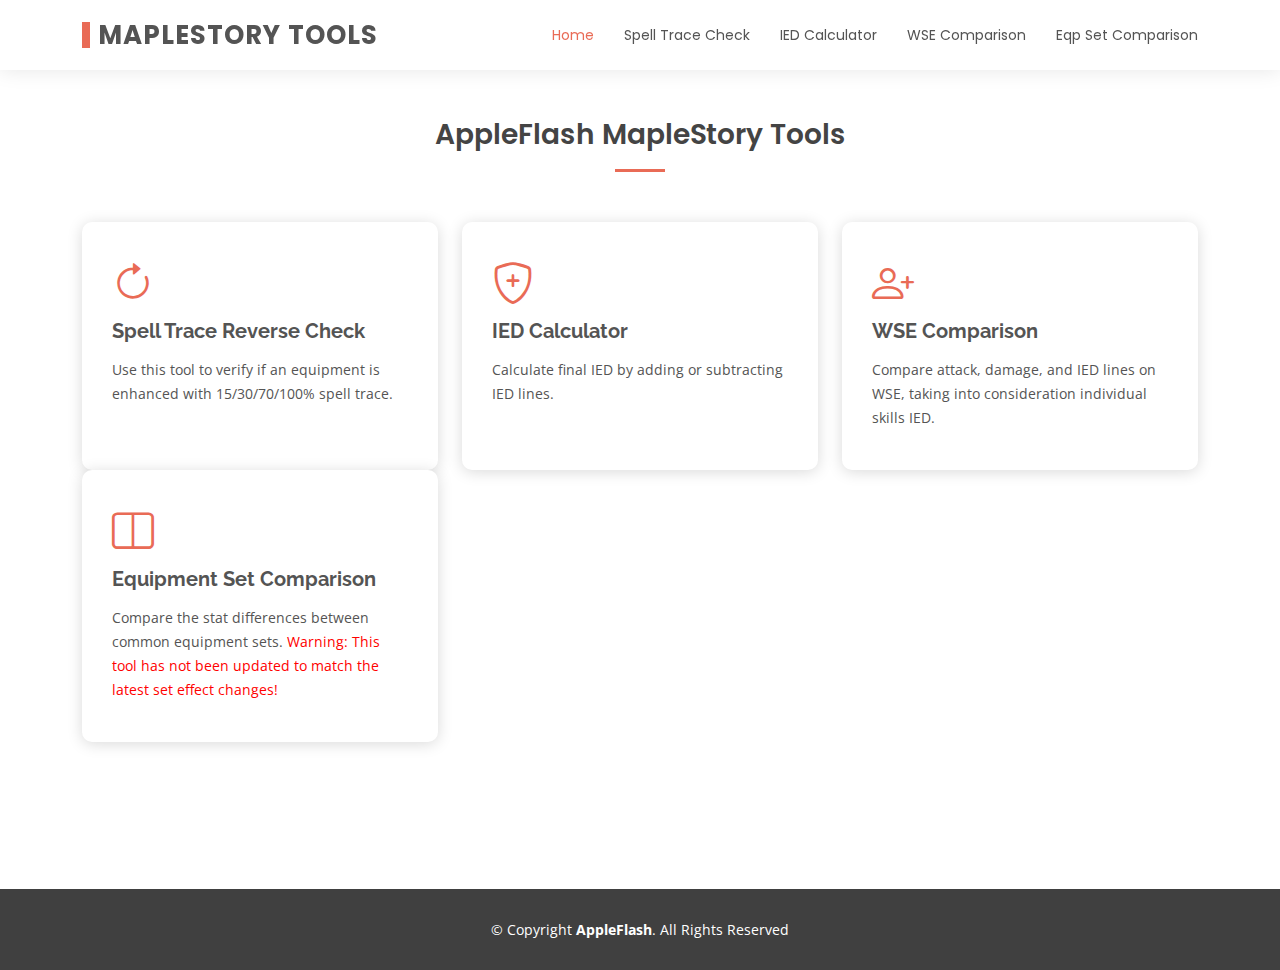
==== index.html @ b4a03d59 "Added WSE Comparison" ====
<!DOCTYPE html>
<html lang="en">

<head>
  <meta charset="utf-8">
  <meta content="width=device-width, initial-scale=1.0" name="viewport">

  <title>MapleStory Tools</title>
  <meta content="" name="description">
  <meta content="" name="keywords">

  <!-- Favicons -->
  <link href="assets/img/favicon.png" rel="icon">
  <link href="assets/img/apple-touch-icon.png" rel="apple-touch-icon">

  <!-- Google Fonts -->
  <link href="https://fonts.googleapis.com/css?family=Open+Sans:300,300i,400,400i,600,600i,700,700i|Raleway:300,300i,400,400i,500,500i,600,600i,700,700i|Poppins:300,300i,400,400i,500,500i,600,600i,700,700i" rel="stylesheet">

  <!-- Vendor CSS Files -->
  <link href="assets/vendor/animate.css/animate.min.css" rel="stylesheet">
  <link href="assets/vendor/bootstrap/css/bootstrap.min.css" rel="stylesheet">
  <link href="assets/vendor/bootstrap-icons/bootstrap-icons.css" rel="stylesheet">
  <link href="assets/vendor/boxicons/css/boxicons.min.css" rel="stylesheet">
  <link href="assets/vendor/glightbox/css/glightbox.min.css" rel="stylesheet">
  <link href="assets/vendor/swiper/swiper-bundle.min.css" rel="stylesheet">

  <!-- Template Main CSS File -->
  <link href="assets/css/style.css" rel="stylesheet">
  
  <style>
	body {
			padding-bottom: 120px;
	}
	[onClick] {
		cursor:pointer;
	}
  </style>

  <!-- =======================================================
  * Template Name: Eterna - v4.3.0
  * Template URL: https://bootstrapmade.com/eterna-free-multipurpose-bootstrap-template/
  * Author: BootstrapMade.com
  * License: https://bootstrapmade.com/license/
  ======================================================== -->
</head>

<body>

  <!-- ======= Header ======= -->
  <header id="header" class="d-flex align-items-center">
    <div class="container d-flex justify-content-between align-items-center">

      <div class="logo">
        <h1><a href="index.html">MapleStory Tools</a></h1>
        <!-- Uncomment below if you prefer to use an image logo -->
        <!-- <a href="index.html"><img src="assets/img/logo.png" alt="" class="img-fluid"></a>-->
      </div>

      <nav id="navbar" class="navbar">
        <ul>
          <li><a class="active" href="index.html">Home</a></li>
          <li><a href="reversetrace.html">Spell Trace Check</a></li>
		  <li><a href="ied.html">IED Calculator</a></li>
		  <li><a href="wse.html">WSE Comparison</a></li>
		  <li><a href="setcompare.html">Eqp Set Comparison</a></li>
        </ul>
        <i class="bi bi-list mobile-nav-toggle"></i>
      </nav><!-- .navbar -->

    </div>
  </header><!-- End Header -->


  <main id="main">
  
  <br>
	<br>
	<div class="container">
		<div class="section-title">
          <h2>AppleFlash MapleStory Tools</h2>
        </div>
	</div>

    <!-- ======= Featured Section ======= -->
    <section id="featured" class="featured">
      <div class="container">

        <div class="row">
		
			<div class="col-lg-4 mt-4 mt-lg-0">
				<div class="icon-box" onclick="location.href='reversetrace.html';">
					<i class="bi bi-arrow-clockwise"></i>
						  <h3><a href="reversetrace.html">Spell Trace Reverse Check</a></h3>
						  <p>Use this tool to verify if an equipment is enhanced with 15/30/70/100% spell trace.</p>
				</div>
			</div>
			
			<br>
			
			<div class="col-lg-4 mt-4 mt-lg-0">
				<div class="icon-box"  onclick="location.href='ied.html';">
					<i class="bi bi-shield-plus"></i>
						<h3><a href="ied.html">IED Calculator</a></h3>
						<p>Calculate final IED by adding or subtracting IED lines.</p>
				</div>
			</div>
			
			<br>
			
			<div class="col-lg-4 mt-4 mt-lg-0">
				<div class="icon-box"  onclick="location.href='wse.html';">
					<i class="bi bi-person-plus"></i>
						<h3><a href="ied.html">WSE Comparison</a></h3>
						<p>Compare attack, damage, and IED lines on WSE, taking into consideration individual skills IED.</p>
				</div>
			</div>
			
			<br>
			
			<div class="col-lg-4 mt-4 mt-lg-0">
				<div class="icon-box"  onclick="location.href='setcompare.html';">
					<i class="bi bi-layout-split"></i>
						<h3><a href="setcompare.html">Equipment Set Comparison</a></h3>
						<p>Compare the stat differences between common equipment sets. <font color=red>Warning: This tool has not been updated to match the latest set effect changes!</font></p>
				</div>
			</div>
			
			<br>
		  
        </div>

      </div>
    </section><!-- End Featured Section -->

  <!-- ======= Footer ======= -->
  <footer id="footer">

    <div class="container">
      <div class="copyright">
        &copy; Copyright <strong><span>AppleFlash</span></strong>. All Rights Reserved
      </div>
    </div>
  </footer><!-- End Footer -->

  <a href="#" class="back-to-top d-flex align-items-center justify-content-center"><i class="bi bi-arrow-up-short"></i></a>

  <!-- Vendor JS Files -->
  <script src="assets/vendor/bootstrap/js/bootstrap.bundle.min.js"></script>
  <script src="assets/vendor/glightbox/js/glightbox.min.js"></script>
  <script src="assets/vendor/isotope-layout/isotope.pkgd.min.js"></script>
  <script src="assets/vendor/php-email-form/validate.js"></script>
  <script src="assets/vendor/purecounter/purecounter.js"></script>
  <script src="assets/vendor/swiper/swiper-bundle.min.js"></script>
  <script src="assets/vendor/waypoints/noframework.waypoints.js"></script>

  <!-- Template Main JS File -->
  <script src="assets/js/main.js"></script>

</body>

</html>
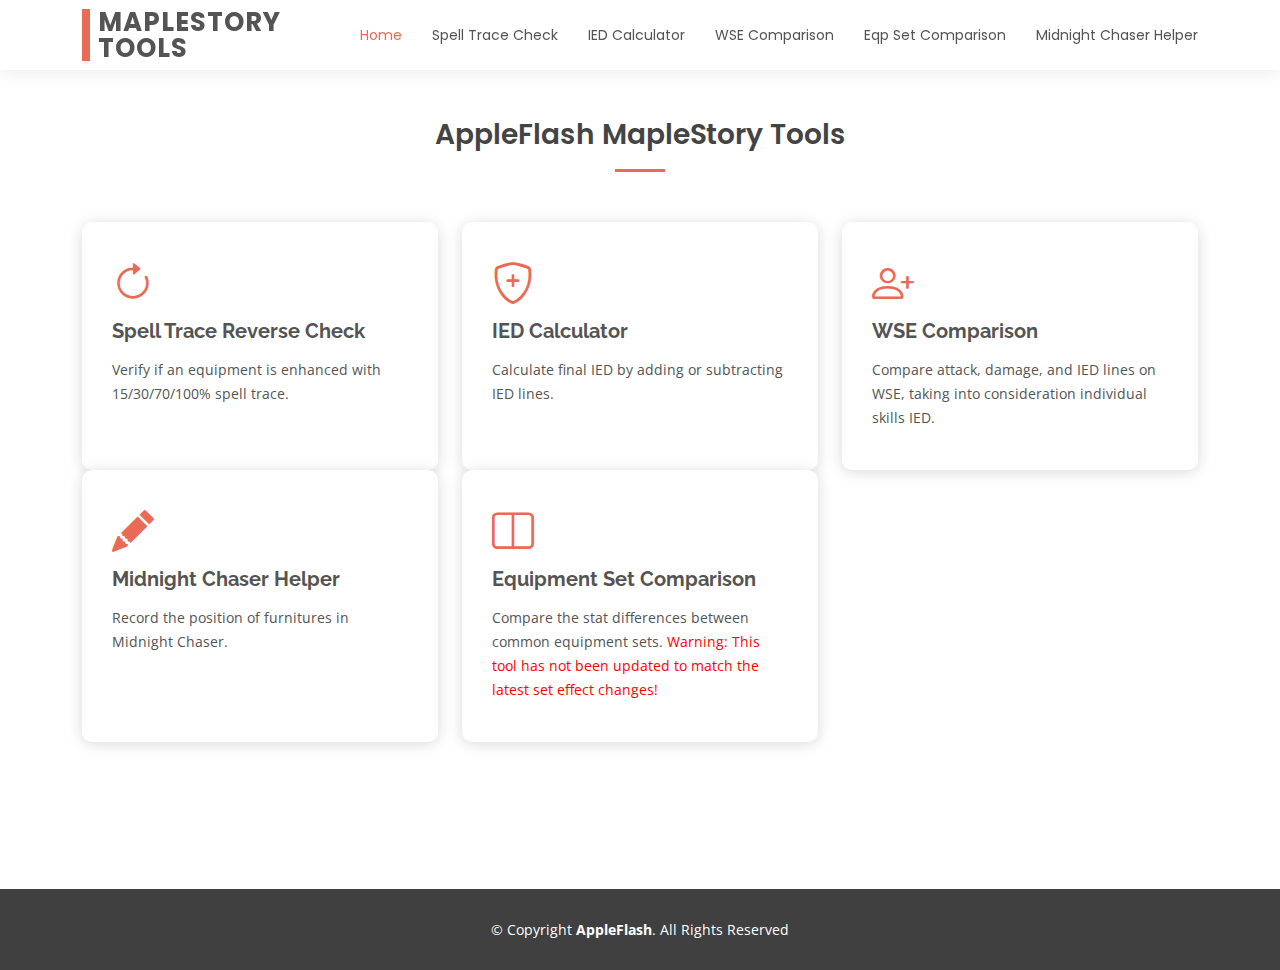
==== commit 9684f23a: "Added new tool midnight chaser helper" ====
--- a/index.html
+++ b/index.html
@@ -10,7 +10,7 @@
   <meta content="" name="keywords">
 
   <!-- Favicons -->
-  <link href="assets/img/favicon.png" rel="icon">
+  <link href="assets/img/favicon.ico" rel="icon">
   <link href="assets/img/apple-touch-icon.png" rel="apple-touch-icon">
 
   <!-- Google Fonts -->
@@ -25,7 +25,7 @@
   <link href="assets/vendor/swiper/swiper-bundle.min.css" rel="stylesheet">
 
   <!-- Template Main CSS File -->
-  <link href="assets/css/style.css" rel="stylesheet">
+  <link href="assets/css/style.css?v=1.0.0" rel="stylesheet">
   
   <style>
 	body {
@@ -63,6 +63,7 @@
 		  <li><a href="ied.html">IED Calculator</a></li>
 		  <li><a href="wse.html">WSE Comparison</a></li>
 		  <li><a href="setcompare.html">Eqp Set Comparison</a></li>
+		  <li><a href="midnightchaser.html">Midnight Chaser Helper</a></li>
         </ul>
         <i class="bi bi-list mobile-nav-toggle"></i>
       </nav><!-- .navbar -->
@@ -91,7 +92,7 @@
 				<div class="icon-box" onclick="location.href='reversetrace.html';">
 					<i class="bi bi-arrow-clockwise"></i>
 						  <h3><a href="reversetrace.html">Spell Trace Reverse Check</a></h3>
-						  <p>Use this tool to verify if an equipment is enhanced with 15/30/70/100% spell trace.</p>
+						  <p>Verify if an equipment is enhanced with 15/30/70/100% spell trace.</p>
 				</div>
 			</div>
 			
@@ -110,8 +111,18 @@
 			<div class="col-lg-4 mt-4 mt-lg-0">
 				<div class="icon-box"  onclick="location.href='wse.html';">
 					<i class="bi bi-person-plus"></i>
-						<h3><a href="ied.html">WSE Comparison</a></h3>
+						<h3><a href="wse.html">WSE Comparison</a></h3>
 						<p>Compare attack, damage, and IED lines on WSE, taking into consideration individual skills IED.</p>
+				</div>
+			</div>
+			
+			<br>
+			
+			<div class="col-lg-4 mt-4 mt-lg-0">
+				<div class="icon-box"  onclick="location.href='midnightchaser.html';">
+					<i class="bi bi-pencil-fill"></i>
+						<h3><a href="midnightchaser.html.html">Midnight Chaser Helper</a></h3>
+						<p>Record the position of furnitures in Midnight Chaser.</p>
 				</div>
 			</div>
 			
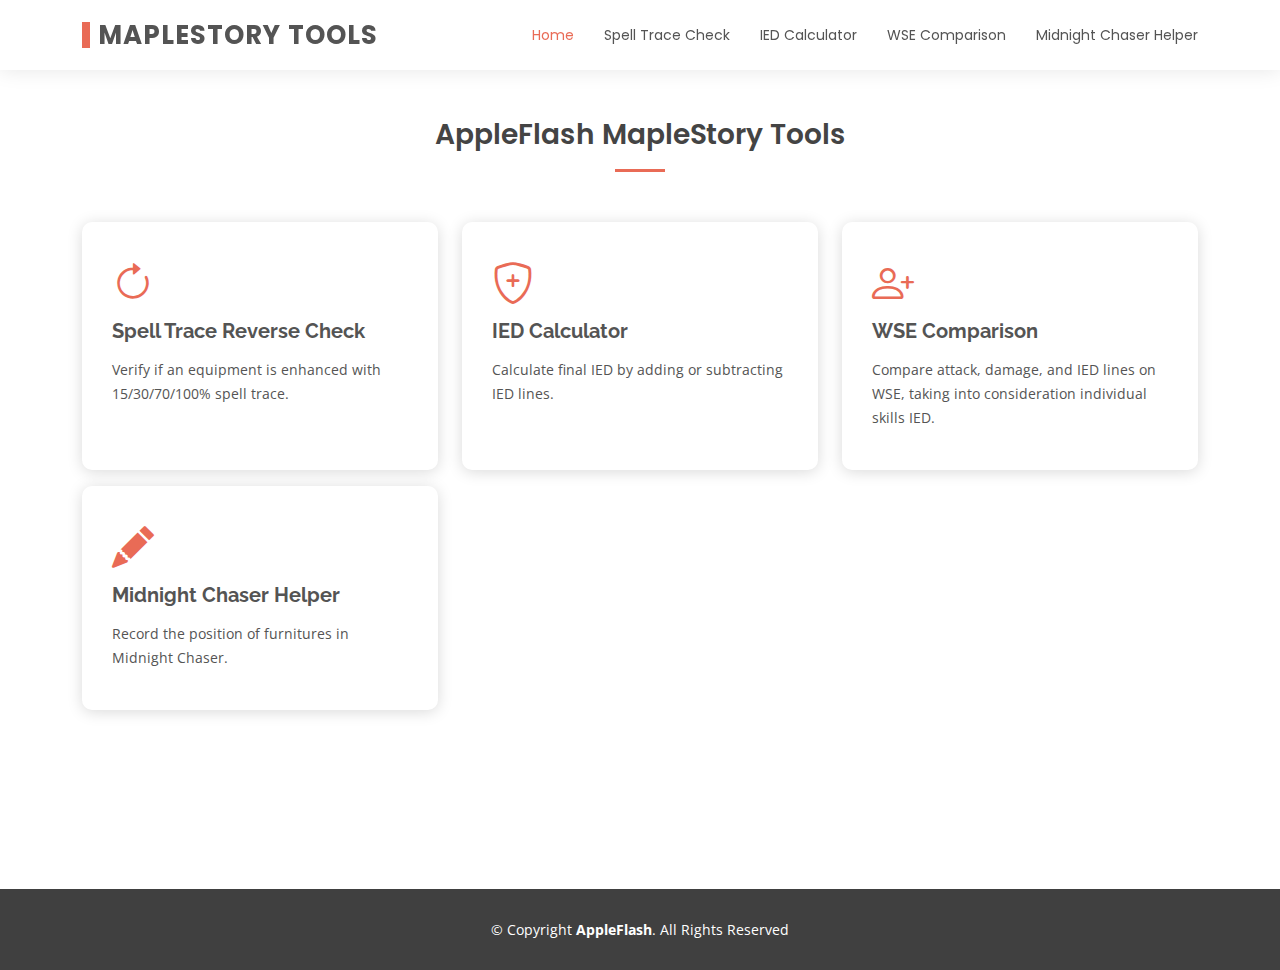
==== commit 14122ad3: "Update due to game changes" ====
--- a/index.html
+++ b/index.html
@@ -62,7 +62,6 @@
           <li><a href="reversetrace.html">Spell Trace Check</a></li>
 		  <li><a href="ied.html">IED Calculator</a></li>
 		  <li><a href="wse.html">WSE Comparison</a></li>
-		  <li><a href="setcompare.html">Eqp Set Comparison</a></li>
 		  <li><a href="midnightchaser.html">Midnight Chaser Helper</a></li>
         </ul>
         <i class="bi bi-list mobile-nav-toggle"></i>
@@ -96,7 +95,6 @@
 				</div>
 			</div>
 			
-			<br>
 			
 			<div class="col-lg-4 mt-4 mt-lg-0">
 				<div class="icon-box"  onclick="location.href='ied.html';">
@@ -106,7 +104,6 @@
 				</div>
 			</div>
 			
-			<br>
 			
 			<div class="col-lg-4 mt-4 mt-lg-0">
 				<div class="icon-box"  onclick="location.href='wse.html';">
@@ -115,19 +112,18 @@
 						<p>Compare attack, damage, and IED lines on WSE, taking into consideration individual skills IED.</p>
 				</div>
 			</div>
-			
-			<br>
-			
+		
+			<p class="desktop-divider">
+		
 			<div class="col-lg-4 mt-4 mt-lg-0">
 				<div class="icon-box"  onclick="location.href='midnightchaser.html';">
 					<i class="bi bi-pencil-fill"></i>
-						<h3><a href="midnightchaser.html.html">Midnight Chaser Helper</a></h3>
+						<h3><a href="midnightchaser.html">Midnight Chaser Helper</a></h3>
 						<p>Record the position of furnitures in Midnight Chaser.</p>
 				</div>
 			</div>
 			
-			<br>
-			
+			<!--
 			<div class="col-lg-4 mt-4 mt-lg-0">
 				<div class="icon-box"  onclick="location.href='setcompare.html';">
 					<i class="bi bi-layout-split"></i>
@@ -135,9 +131,8 @@
 						<p>Compare the stat differences between common equipment sets. <font color=red>Warning: This tool has not been updated to match the latest set effect changes!</font></p>
 				</div>
 			</div>
+			-->
 			
-			<br>
-		  
         </div>
 
       </div>
--- a/assets/css/style.css
+++ b/assets/css/style.css
@@ -282,6 +282,9 @@
   .navbar ul {
     display: none;
   }
+  .desktop-divider {
+    display: none;
+  }
 }
 
 .navbar-mobile {
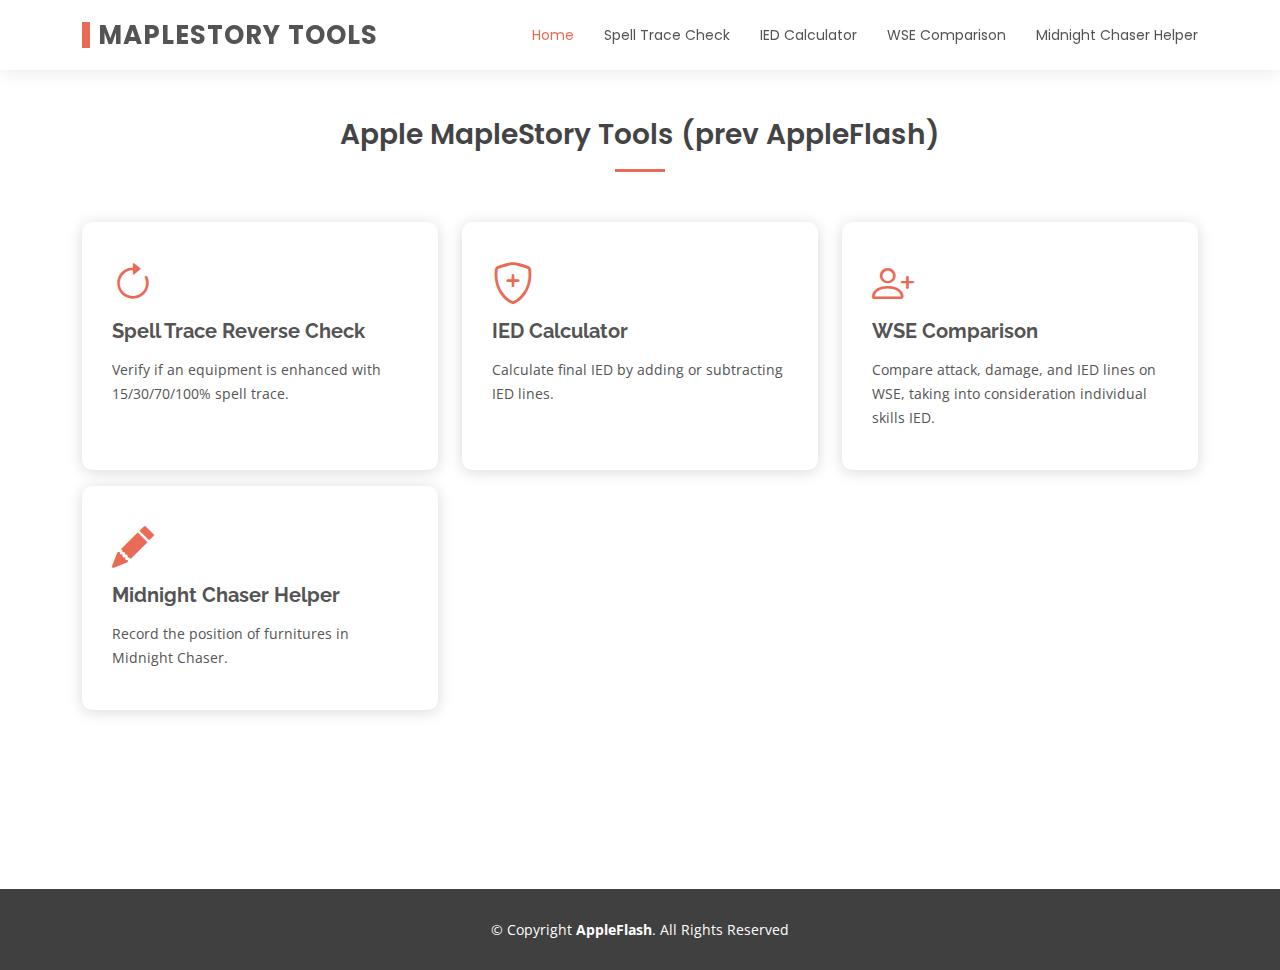
==== commit 033afc38: "Support for Eternals" ====
--- a/index.html
+++ b/index.html
@@ -77,7 +77,7 @@
 	<br>
 	<div class="container">
 		<div class="section-title">
-          <h2>AppleFlash MapleStory Tools</h2>
+          <h2>Apple MapleStory Tools (prev AppleFlash)</h2>
         </div>
 	</div>
 
